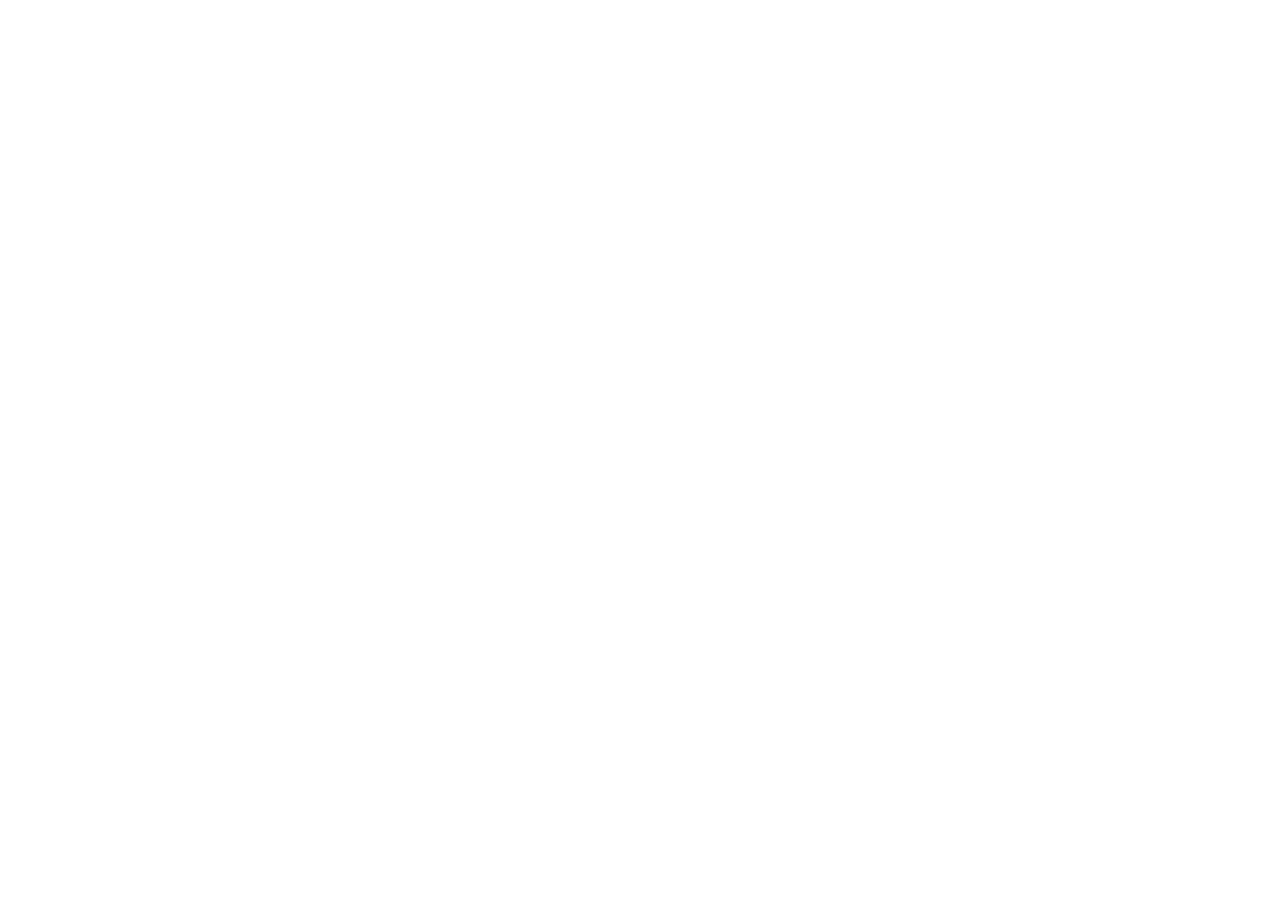
==== index.html @ 1001ffbf "Commit 1" ====
<!DOCTYPE HTML>
<html lang="pl">
    <head>
        
        <meta charset="utf-8">
        <link rel="stylesheet" type="text/css" href="style.css">
        <title>Songs Of USSR</title>
        <link rel="icon" type="image/ico" href="img/icon.png" />
        
    </head>
    
    <body></body>
    
</html>
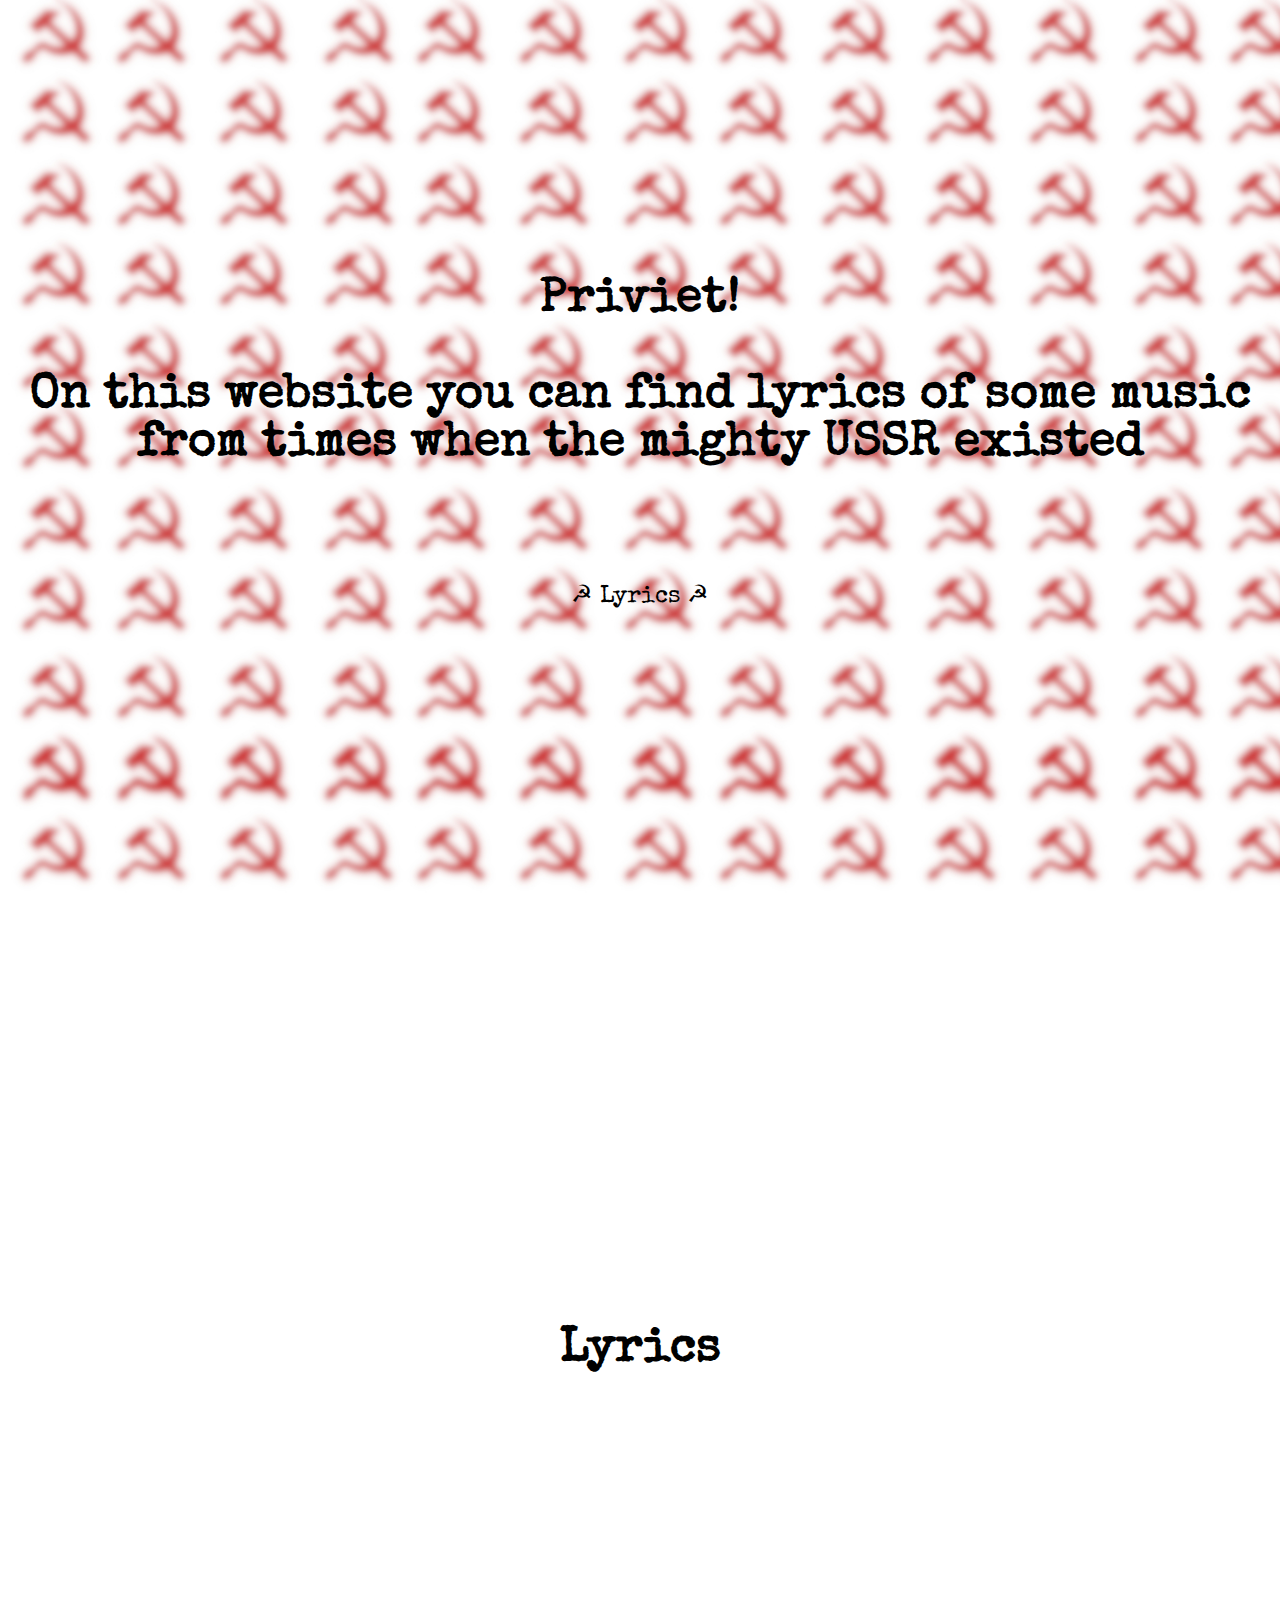
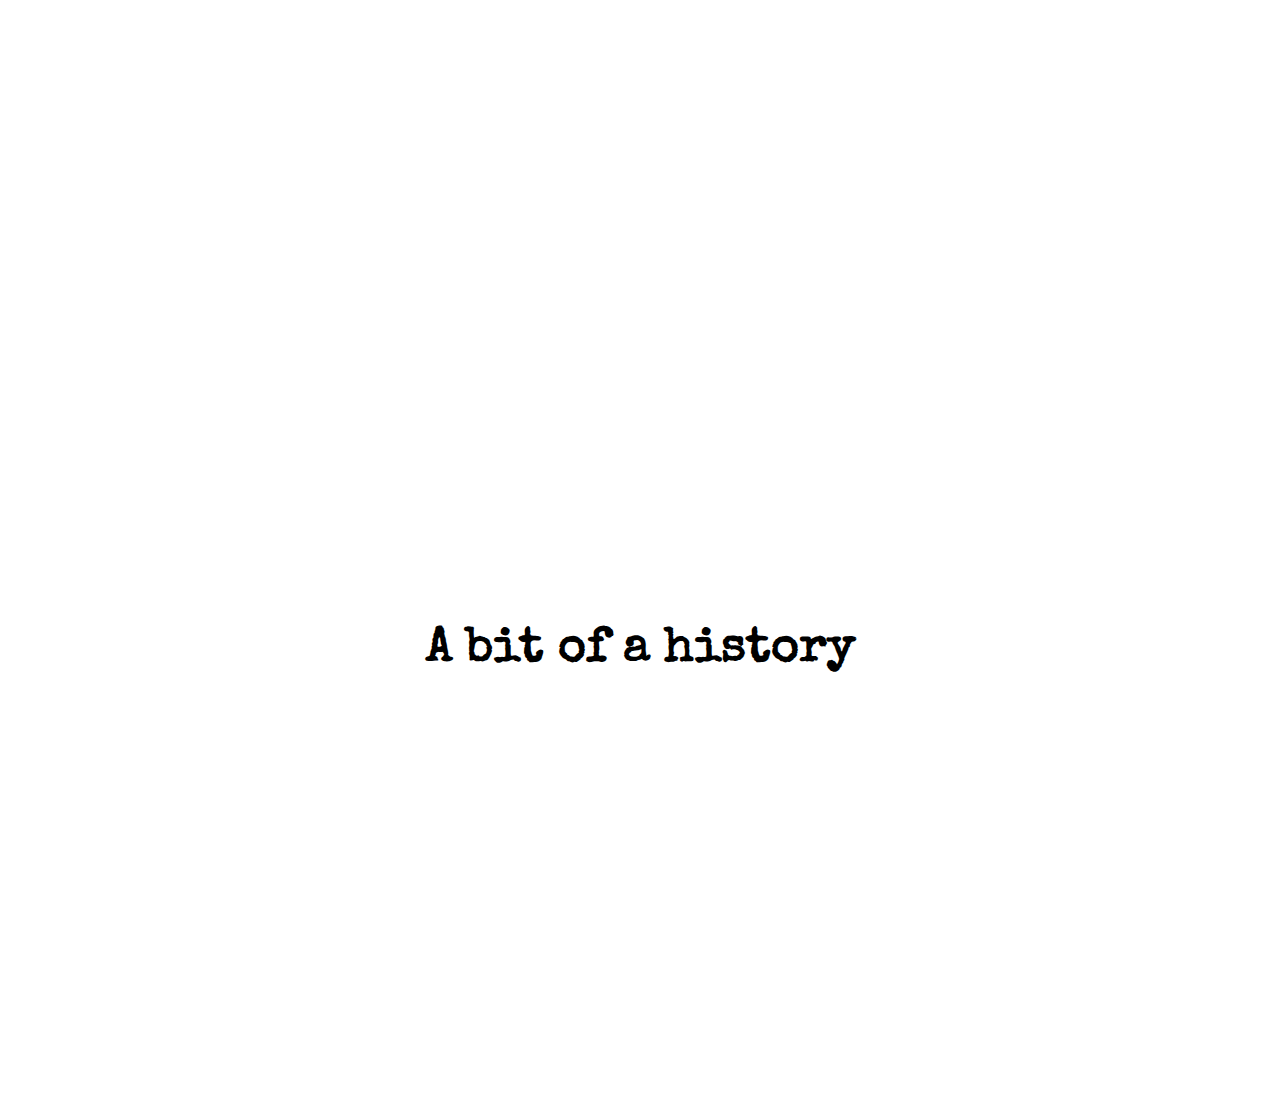
==== commit 205b525c: "Commit 2" ====
--- a/index.html
+++ b/index.html
@@ -1,14 +1,32 @@
-<!DOCTYPE HTML>
-<html lang="pl">
-    <head>
+<!DOCTYPE html>
+<html lang="">
+<head>
+    <meta charset="utf-8">
+    <meta name="viewport" content="width=device-width, initial-scale=1.0">
+    <link rel="stylesheet" type="text/css" href="style.css">
+    <title></title>
+</head>
+
+<body>
+    
+    <div class="red">
         
-        <meta charset="utf-8">
-        <link rel="stylesheet" type="text/css" href="style.css">
-        <title>Songs Of USSR</title>
-        <link rel="icon" type="image/ico" href="img/icon.png" />
+        <h1>Priviet!<br><br>On this website you can find lyrics of some music from times when the mighty USSR existed<br><br><br><button><a href="#black">☭ Lyrics ☭</a></button></h1>
         
-    </head>
+        
+    </div>
     
-    <body></body>
+    <div class="black" id="black">
+        
+        <h1><a href="lyrics.html">Lyrics</a></h1>
+        
+    </div>
     
-</html>+    <div class="red">
+        
+        <h1><a href="history.html">A bit of a history</a></h1>
+        
+    </div>
+    
+</body>
+</html>
--- a/style.css
+++ b/style.css
@@ -0,0 +1,46 @@
+@import url('https://fonts.googleapis.com/css?family=Special+Elite&display=swap');
+body{
+    margin: 0 !important;
+    font-family: 'Special Elite', cursive;
+}
+
+h1{
+    font-size: 48px;
+    color: #000;
+    margin: 0px;
+    text-align: center;
+    display: table-cell;
+    vertical-align: middle;
+}
+button{
+    background: none;
+    width: 200px;
+    height: 60px;
+    border: none;
+    font-family: 'Special Elite', cursive;
+    font-size: 24px;
+}
+
+.red {
+   height: 100vh;
+    width: 100%;
+    background-image: url(img/backgroundRED.jpg);
+    background-size: cover;
+    background-position: center;
+    display: table;
+    background-attachment: fixed;
+}
+
+.black {
+   height: 100vh;
+    width: 100%;
+    background-image: url(img/backgroundBLACK.jpg);
+    background-size: cover;
+    background-position: center;
+    display: table;
+    background-attachment: fixed;
+}
+a{
+    color: #000;
+    text-decoration: none;
+}